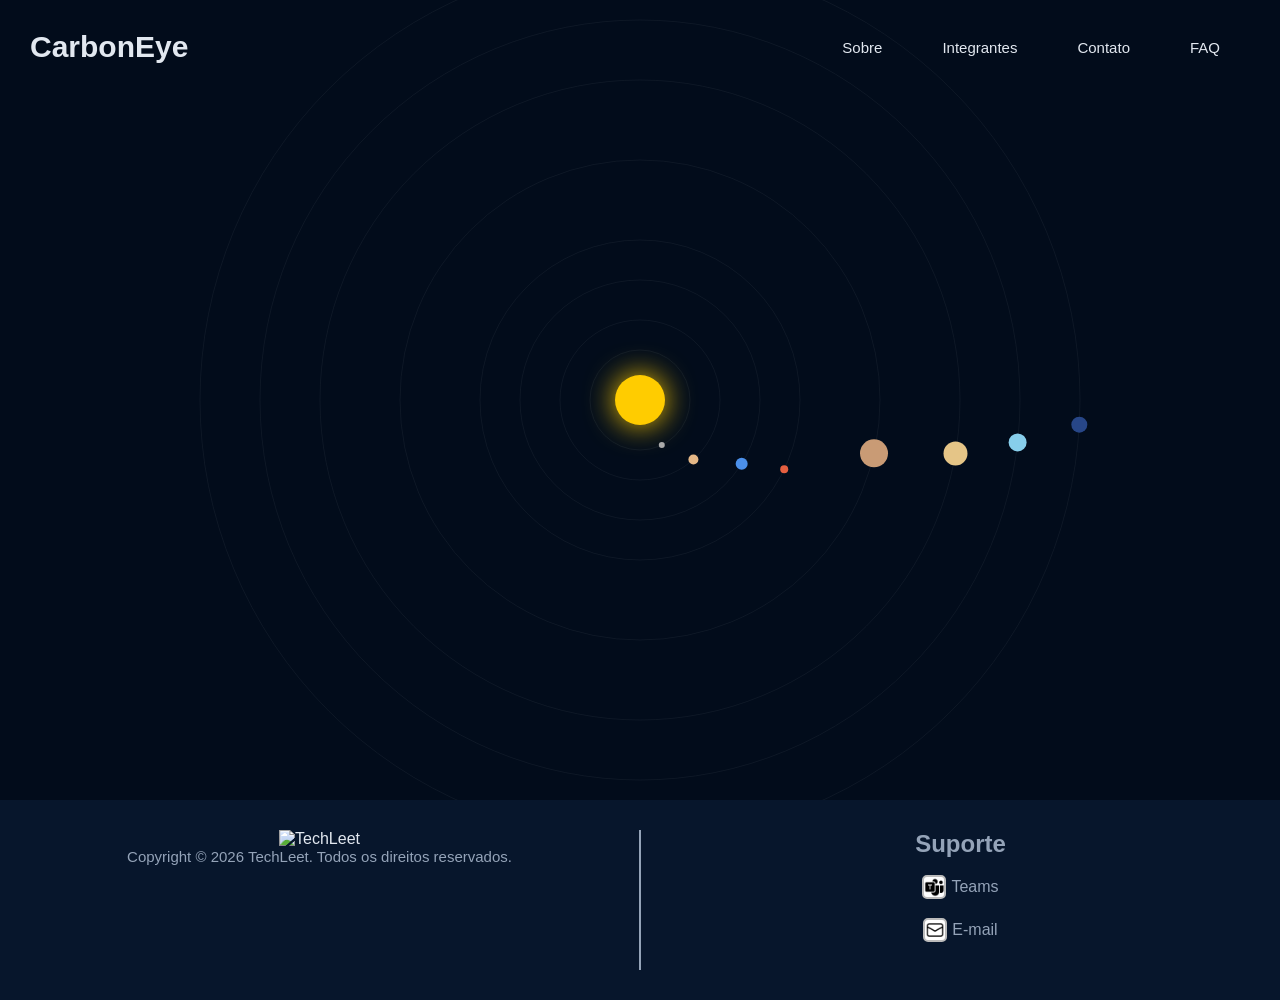
==== index.html @ 5756db4b "Criação do Site inicial" ====
<!DOCTYPE html>
<html lang="pt-BR">
    <head>
        <meta charset="UTF-8">
        <meta name="viewport" content="width=device-width, initial-scale=1.0">
        <title>Home</title>
        <link rel="icon" type="image/x-icon" href="imagens/IconeHome.png">
        <link rel="stylesheet" href="css/style.css">
        <link rel="stylesheet" href="css/variaveis.css">
        <link rel="stylesheet" href="css/head.css">
        <link rel="stylesheet" href="css/footer.css">
        <link rel="stylesheet" href="css/index.css">
        <script src="js/menu.js"></script>
        <script type="module" src="js/sistema-solar.js"></script>
    </head>
    <body>
        <!-- Cabeçalho / Cabeça do site -->
        <section id="head">
            <canvas id="sistemaSolar"></canvas>
            <header>
                <div id="nome">
                    <a href="index.html"><h1>CarbonEye</h1></a>
                </div>
                <button type="button" id="menu-hamburguer"
                    aria-label="Abrir menu" aria-controls="navegacao"
                    aria-expanded="false">
                    <span></span>
                    <span></span>
                    <span></span>
                </button>
                <div id="navegacao">
                    <nav>
                        <a href="sobre.html">Sobre</a>
                        <a href="integrantes.html">Integrantes</a>
                        <a href="contato.html">Contato</a>
                        <a href="faq.html">FAQ</a>
                    </nav>
                </div>
            </header>
        </section>
        <section>
        <!-- Rodapé / Footer do site -->
        <footer>
            <div class="logo-footer">
                <img src="assets/TechLeet.png" alt="TechLeet">
                <p>Copyright © 2026 TechLeet. Todos os direitos reservados.</p>
            </div>
            <div class="logo-footer2">
                <h3 id="titulo_suporte">Suporte</h3>
                <div class="suport">
                    <img src="assets/teams.png" alt="Teams">
                    <a
                        href="https://teams.microsoft.com/l/chat/48:notes/conversations?context=%7B%22contextType%22%3A%22chat%22%7D">Teams</a>
                </div>
                <div class="suport">
                    <img src="assets/email.png" alt="e-mail">
                    <a href="mailto:rm570024@fiap.com.br">E-mail</a>
                </div>
            </div>
        </footer>
    </body>
</html>
---- css/style.css ----
/* Style de todas as páginas */
* {
  margin: 0;
  padding: 0;
  position: relative; /* Necessário para o z-index funcionar */
  z-index: 1;
  text-decoration: none;
  color: var(--color-text);
}

/* Evita rolagem horizontal indesejada em telas menores */
body {
  overflow-x: hidden; 
}
---- css/variaveis.css ----
/* Variáveis */
:root {
  --background-site: #020c1b;
  --primary-color: #00d2ff;
  --secondary-color: #7928ca;
  --color-text: #e2e8f0;
  --background-footer: #07162c;
  --color-text-footer: #94a3b8;
  --font: DM Sans, sans-serif;
}
---- css/head.css ----
/* Cabeçalho do site */
#head { 
  background-color: var(--background-site);
  height: 800px;
  position: relative;
  overflow: hidden;
}

/* Estilo do canvas do Sistema Solar */
#sistemaSolar {
  position: absolute;
  top: 0;
  left: 0;
  width: 100%;
  height: 100%;
  z-index: 0; /* Coloca o canvas atrás de tudo */
}

header {
  position: relative; /* Garante que o header fique sobre o canvas */
  z-index: 1; /* Traz o header para a frente */
  display: flex;
  align-items: center;
  justify-content: space-between;
}

header h1 {
  padding: 30px;
  font-size: 30px;
  font-family: var(--font);
}

/* Navegação desktop */
#navegacao {
  display: flex;
  align-items: center;
  margin-right: 50px;
}

#navegacao nav {
  display: flex;
  gap: 40px;
}

#navegacao a {
  position: relative;
  color: var(--font);
  text-decoration: none;
  font-size: 15px;
  font-family: var(--font);
  padding: 10px;
}

/* Animação hover */
#navegacao a::after {
  content: '';
  position: absolute;
  bottom: 0;
  left: 0;
  width: 0;
  height: 2px;
  background: #fff;
  transition: width 0.3s ease;
}

#navegacao a:hover::after {
  width: 100%;
}

/* Botão do menu hamburguer (visível apenas em telas menores) */
#menu-hamburguer {
  display: none;
  flex-direction: column;
  justify-content: space-between;
  width: 32px;
  height: 24px;
  padding: 0;
  margin-right: 20px;
  background: transparent;
  border: none;
  cursor: pointer;
}

#menu-hamburguer span {
  display: block;
  width: 100%;
  height: 3px;
  background-color: #fff;
  border-radius: 2px;
  transition: transform 0.3s ease, opacity 0.3s ease;
}

/* Transforma o ícone em "X" quando o menu está aberto */
#menu-hamburguer.ativo span:nth-child(1) {
  transform: translateY(10.5px) rotate(45deg);
}

#menu-hamburguer.ativo span:nth-child(2) {
  opacity: 0;
}

#menu-hamburguer.ativo span:nth-child(3) {
  transform: translateY(-10.5px) rotate(-45deg);
}

/* Responsividade: tablets e smartphones */
@media (max-width: 768px) {
  /* Body em coluna: cada section contém suas margens e o footer fica no rodapé */
  body {
    display: flex;
    flex-direction: column;
    min-height: 100vh;
  }

  #head {
    height: auto;
    flex: 1 0 auto;
  }

  header {
    flex-wrap: wrap;
  }

  header h1 {
    padding: 18px 15px;
    font-size: 20px;
  }

  #menu-hamburguer {
    display: flex;
  }

  #navegacao {
    width: 100%;
    margin-right: 0;
    max-height: 0;
    overflow: hidden;
    transition: max-height 0.3s ease;
  }

  #navegacao.aberto {
    max-height: 320px;
  }

  #navegacao nav {
    flex-direction: column;
    gap: 0;
    width: 100%;
    background-color: var(--secondary-color);
  }

  #navegacao a {
    padding: 16px 20px;
    font-size: 16px;
    border-top: 1px solid var(--primary-color);
  }
}
---- css/footer.css ----
footer {
  display: flex;
  align-items: center;
  background-color: var(--background-footer);
  height: 200px;
}

.logo-footer {
  text-align: center;
  align-items: center;
  border-right: 2px solid var(--color-text-footer);
  width: 50%;
  height: 70%;
}

.logo-footer2 {
  text-align: center;
  align-items: center;
  width: 50%;
  height: 70%;
}

.logo-footer p {
  font-size: 15px;
  font-family: var(--font);
  color: var(--color-text-footer);
}

img {
  height: 100px;
}

.suport {
  display: flex;
  justify-content: center;
  align-items: center;
  height: 20%;
  width: 100%;
  margin-top: 15px;
}

h3#titulo_suporte {
  color: var(--color-text-footer);
  font-family: var(--font);
  font-size: 24px;
}

.suport a {
  color: var(--color-text-footer);
  font-family: var(--font);
}

.suport img {
  margin-right: 5px;
  width: 20px;
  height: 20px;
  background-color: white;
  border-radius: 5px;
  border: 2px solid rgb(187, 187, 187);
}

/*  Responsividade: tablets e smartphones  */
@media (max-width: 768px) {
  footer {
    flex-direction: column;
    height: auto;
    padding: 30px 0;
    gap: 25px;
  }

  .logo-footer {
    width: 90%;
    height: auto;
    border-right: none;
    border-bottom: 2px solid rgb(160, 155, 185);
    padding-bottom: 25px;
  }

  .logo-footer:last-child {
    border-bottom: none;
    padding-bottom: 0;
  }

  .logo-footer>img {
    height: 70px;
  }
}
---- css/index.css ----
body {
  overflow-x: hidden;
  font-family: var(--font);
}

/* Texto central */
section#head div#mensagem_central p {
    display: flex;
    justify-content: center;
    align-items: center;
}

#mensagem_central {
    margin-top: 200px;
}

#Avatar {
  animation: avatar-color-change 4s infinite alternate;
  font-weight: bold;
  font-size: 60px;
}
#Inteligente {
  margin-top: -20px;
  font-size: 70px;
}
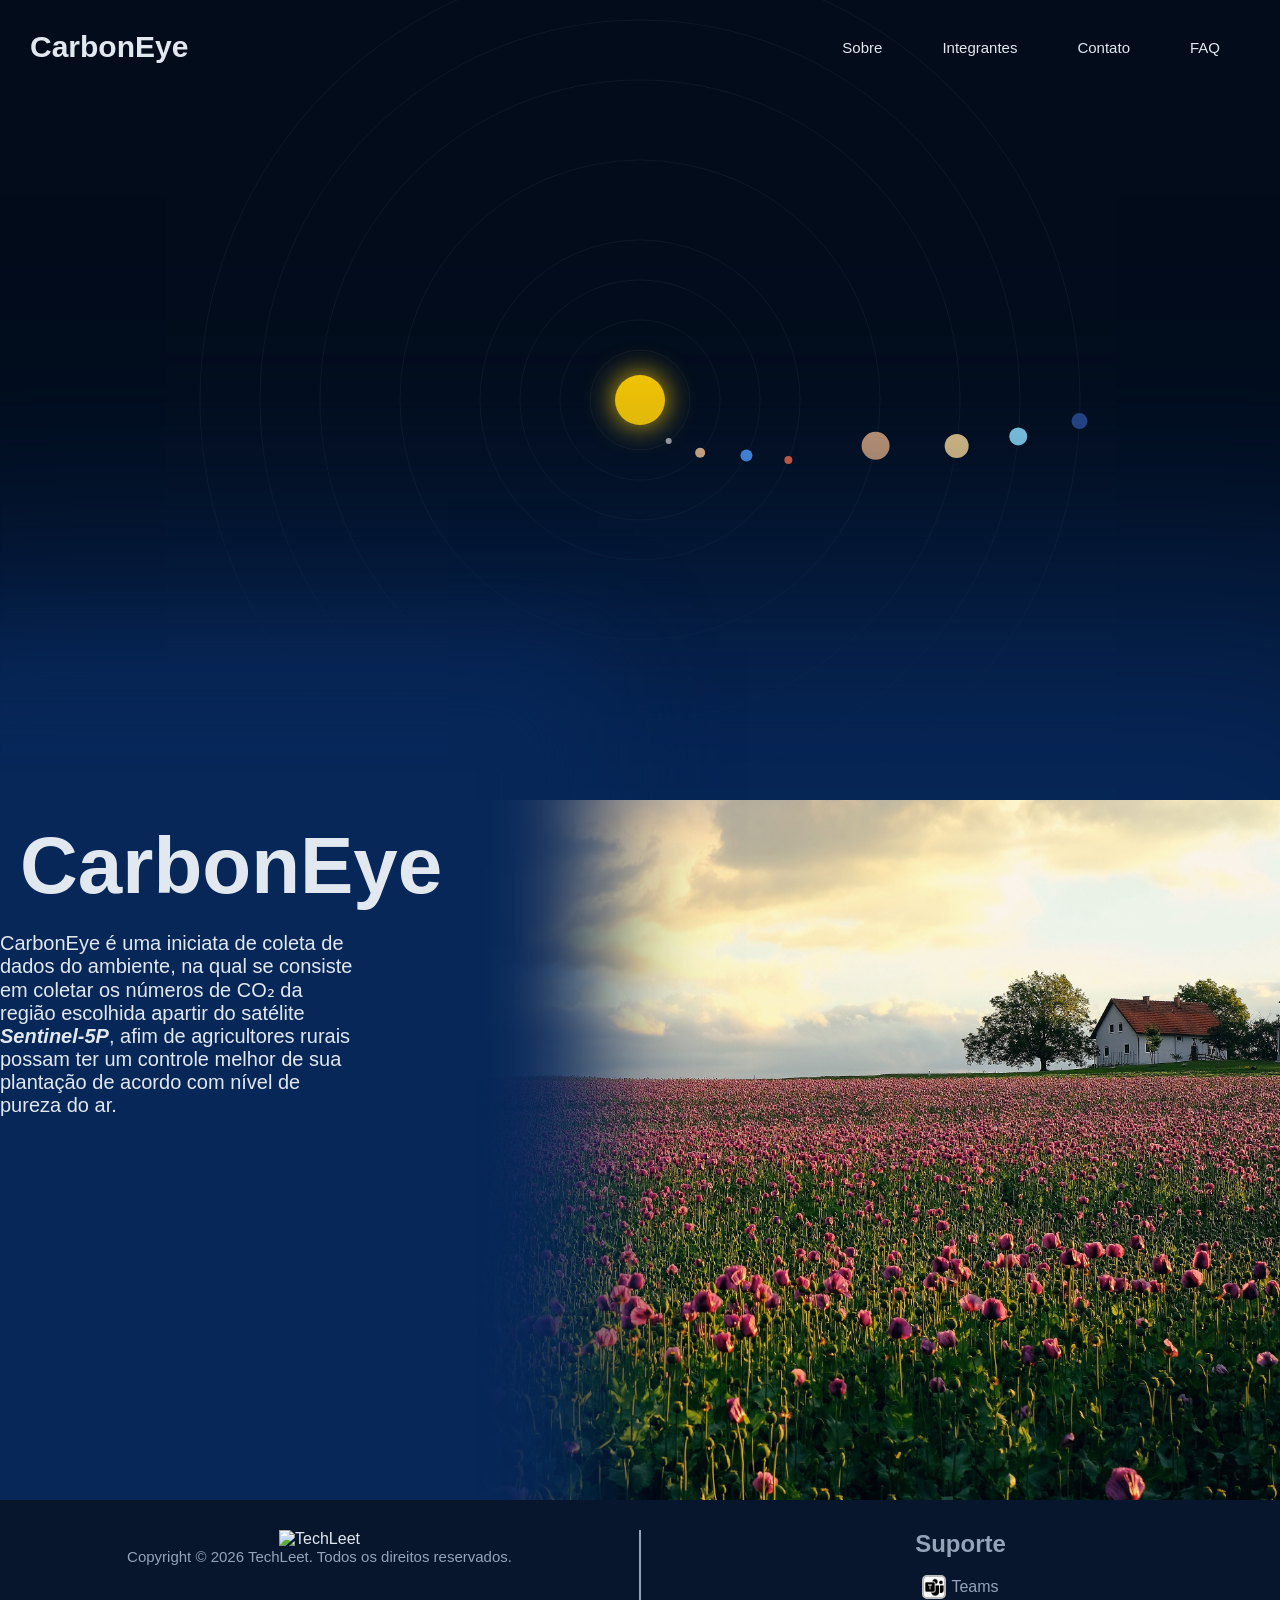
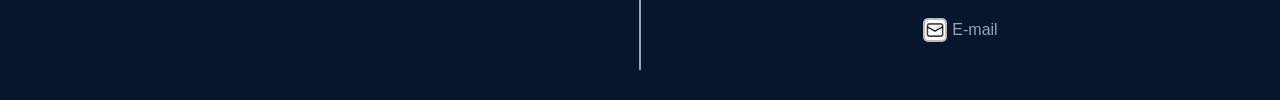
==== commit d280270f: "Implementação conteúdo index" ====
--- a/index.html
+++ b/index.html
@@ -38,7 +38,15 @@
                 </div>
             </header>
         </section>
-        <section>
+        <main>
+            <div id="texto_inicial">
+                <h2>CarbonEye</h2>
+                <p>CarbonEye é uma iniciata de coleta de dados do ambiente, na qual se consiste em coletar os números de CO₂ da região escolhida apartir do satélite <i><b>Sentinel-5P</b></i>,  afim de agricultores rurais possam ter um controle melhor de sua plantação de acordo com nível de pureza do ar.</p>
+                <p>  </p>
+            </div>
+            <div id="imagem_inicial">
+            </div>
+        </main>
         <!-- Rodapé / Footer do site -->
         <footer>
             <div class="logo-footer">
--- a/css/index.css
+++ b/css/index.css
@@ -3,23 +3,41 @@
   font-family: var(--font);
 }
 
-/* Texto central */
-section#head div#mensagem_central p {
-    display: flex;
-    justify-content: center;
-    align-items: center;
+main {
+  display: flex;
+  height: 700px;
+  background-color: #072759;
+  box-shadow: 0px 0px 1000px 220px #072759;
 }
 
-#mensagem_central {
-    margin-top: 200px;
+
+
+#texto_inicial {
+  background-color: #072759;
+  width: 35%;
+  text-align: center;
+  justify-items: center;
+  z-index: 2;
+  box-shadow:0px 0px 100px 150px #072759;
+}
+#texto_inicial h2{
+  font-size: 80px;
+  margin: 20px;
+  font-family: 'Poppins', sans-serif;
+}
+#texto_inicial p{
+  margin-top: 15px;
+  width: 80%;
+  text-align: left;
+  height: auto;
+  font-size: 20px;
+  font-family: 'Poppins', sans-serif;
 }
 
-#Avatar {
-  animation: avatar-color-change 4s infinite alternate;
-  font-weight: bold;
-  font-size: 60px;
-}
-#Inteligente {
-  margin-top: -20px;
-  font-size: 70px;
+#imagem_inicial {
+  background-image: url(/assets/plantacao.jpg);
+  background-size: cover;
+  background-position: right;
+  width: 65%; 
+  z-index: 1;
 }
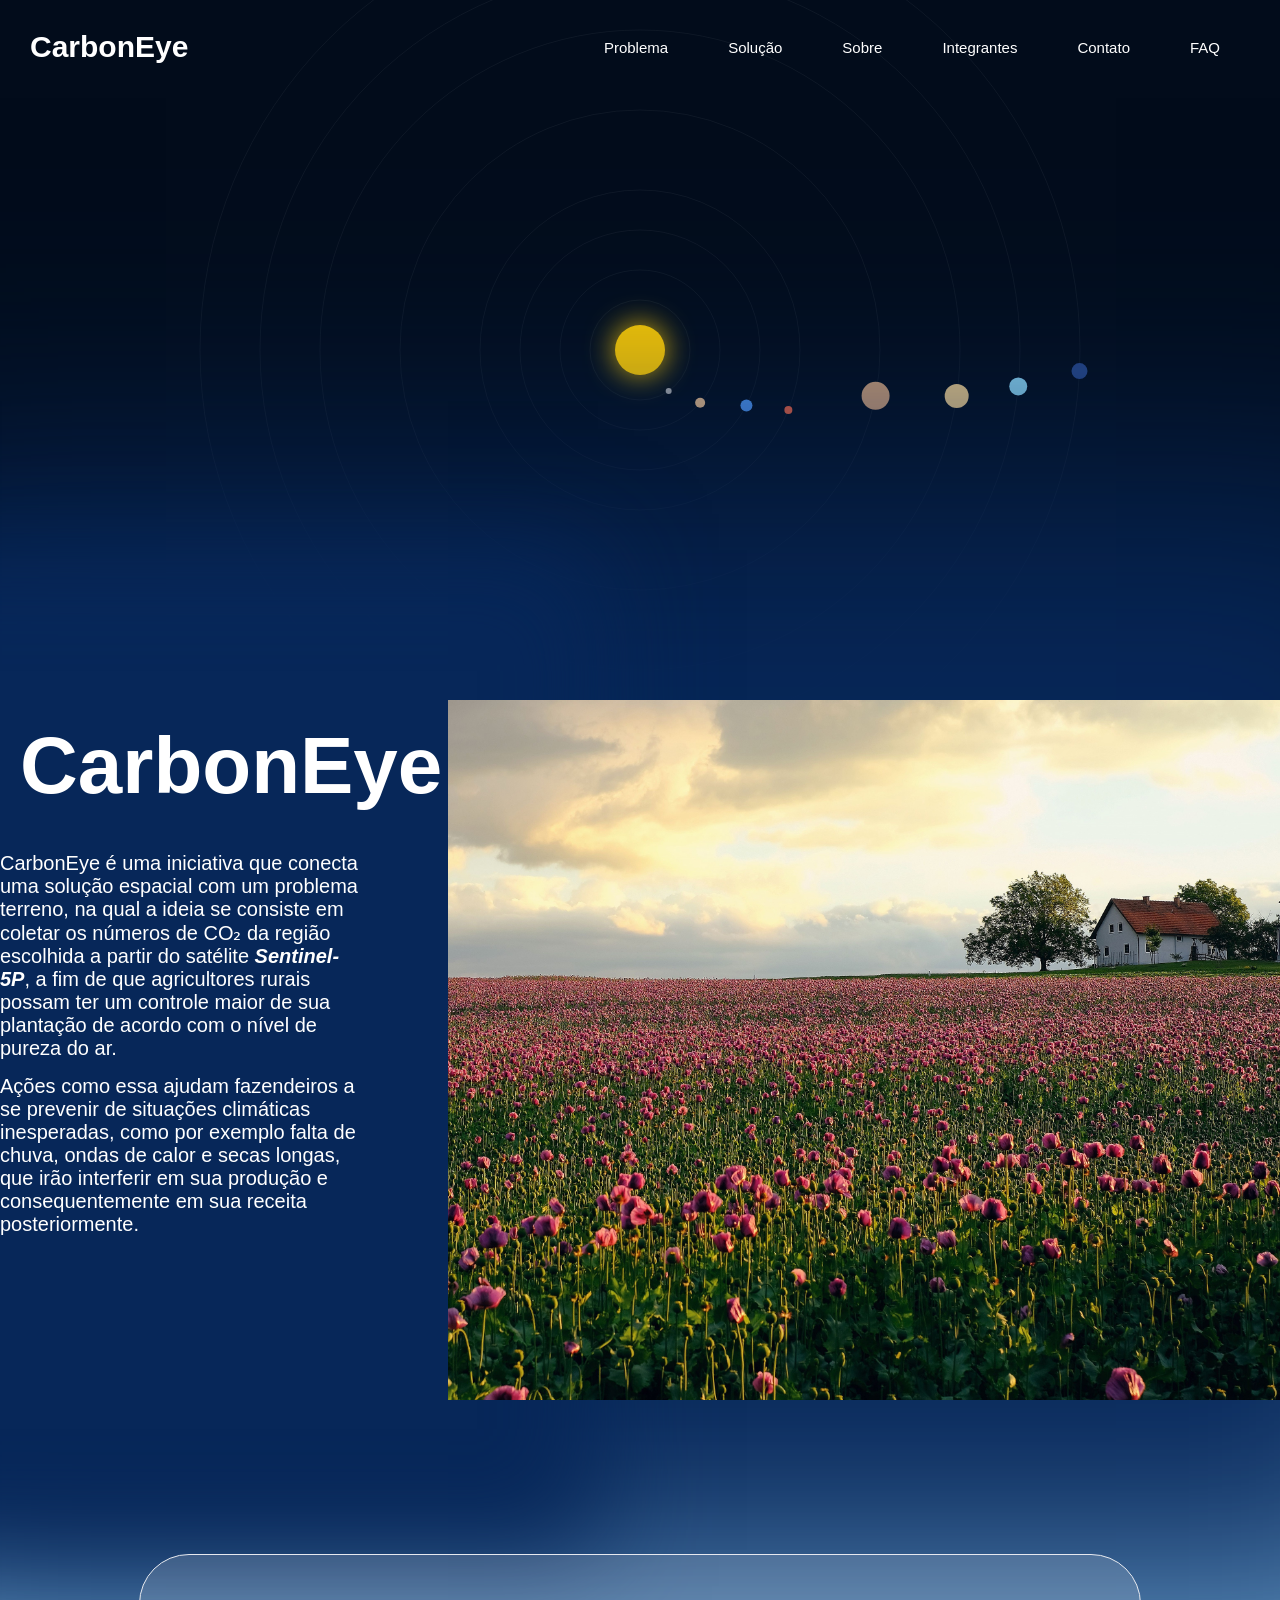
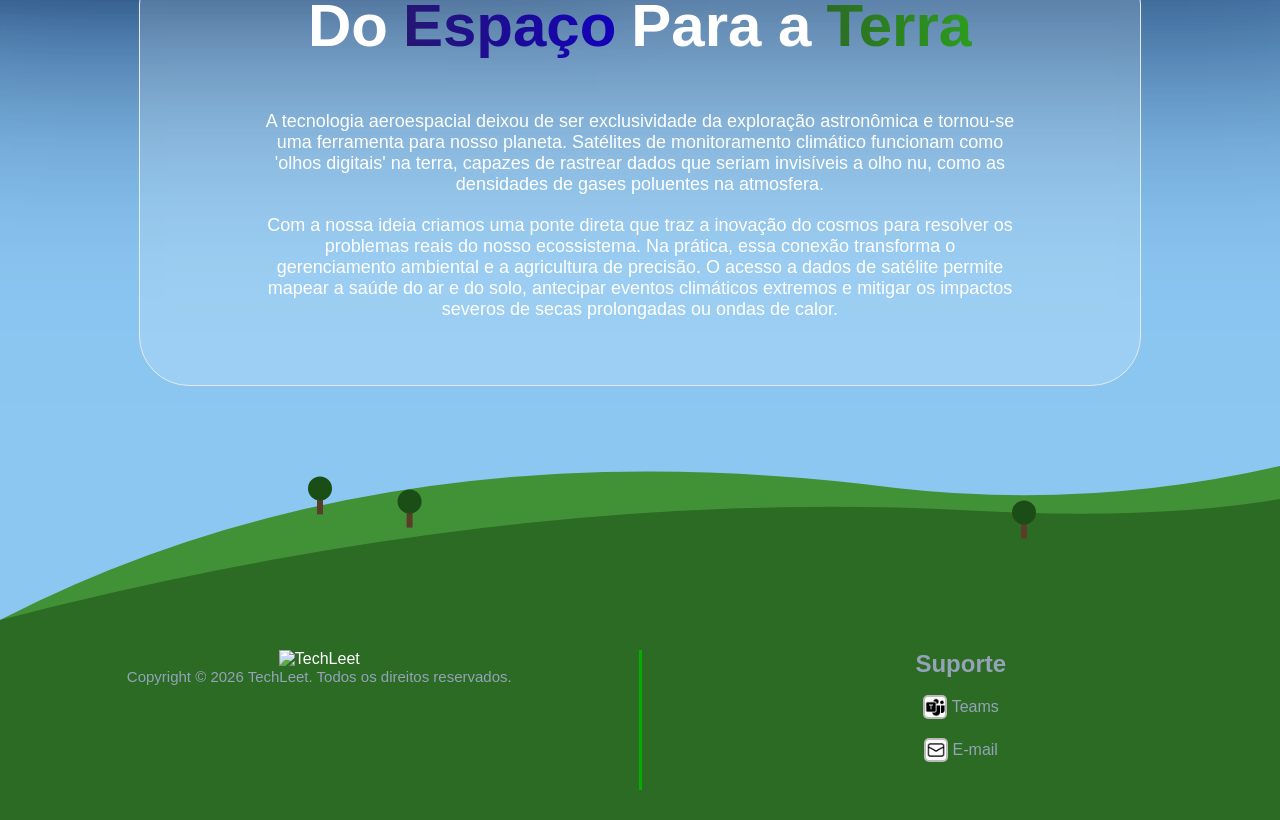
==== commit ecf5d1b9: "Construção do index" ====
--- a/index.html
+++ b/index.html
@@ -10,8 +10,9 @@
         <link rel="stylesheet" href="css/head.css">
         <link rel="stylesheet" href="css/footer.css">
         <link rel="stylesheet" href="css/index.css">
-        <script src="js/menu.js"></script>
+        <script type="module" src="js/menu.js"></script>
         <script type="module" src="js/sistema-solar.js"></script>
+        <script type="module" src="js/footer.js"></script>
     </head>
     <body>
         <!-- Cabeçalho / Cabeça do site -->
@@ -30,6 +31,8 @@
                 </button>
                 <div id="navegacao">
                     <nav>
+                        <a href="problema.html">Problema</a>
+                        <a href="solucao.html">Solução</a>
                         <a href="sobre.html">Sobre</a>
                         <a href="integrantes.html">Integrantes</a>
                         <a href="contato.html">Contato</a>
@@ -41,12 +44,33 @@
         <main>
             <div id="texto_inicial">
                 <h2>CarbonEye</h2>
-                <p>CarbonEye é uma iniciata de coleta de dados do ambiente, na qual se consiste em coletar os números de CO₂ da região escolhida apartir do satélite <i><b>Sentinel-5P</b></i>,  afim de agricultores rurais possam ter um controle melhor de sua plantação de acordo com nível de pureza do ar.</p>
-                <p>  </p>
+                <p>CarbonEye é uma iniciativa que conecta uma solução
+                    espacial com
+                    um problema terreno, na qual a ideia se consiste em
+                    coletar
+                    os números de CO₂ da região escolhida a partir do
+                    satélite
+                    <i><b>Sentinel-5P</b></i>, a fim de que agricultores
+                    rurais
+                    possam ter um controle maior de sua plantação de acordo
+                    com o nível de pureza do ar.</p>
+                <p>Ações como essa ajudam fazendeiros a se prevenir de
+                    situações climáticas inesperadas, como por exemplo falta
+                    de
+                    chuva, ondas de calor e secas longas, que irão
+                    interferir em
+                    sua produção e consequentemente em sua receita
+                    posteriormente.</p>
             </div>
-            <div id="imagem_inicial">
-            </div>
+            <div id="imagem_inicial"></div>
         </main>
+        <div id="ceu_azul">
+        </div>
+
+        <section id="cenario_chao">
+            <canvas id="canvas_natureza"></canvas>
+        </section>
+
         <!-- Rodapé / Footer do site -->
         <footer>
             <div class="logo-footer">
@@ -66,5 +90,18 @@
                 </div>
             </div>
         </footer>
+
+        <div id="caixa_central">
+            <div id="caixa_titulo">
+                <h4>Do</h4>
+                <h4 id="texto_duas_cores_espaco">Espaço</h4>
+                <h4>Para a </h4>
+                <h4 id="texto_duas_cores_terra">Terra</h4>
+            </div>
+            <div id="caixa_texto">
+                <p>A tecnologia aeroespacial deixou de ser exclusividade da exploração astronômica e tornou-se uma ferramenta  para nosso planeta. Satélites de monitoramento climático funcionam como 'olhos digitais' na terra, capazes de rastrear dados que seriam invisíveis a olho nu, como as densidades de gases poluentes na atmosfera. </p>
+                <p>Com a nossa ideia criamos uma ponte direta que traz a inovação do cosmos para resolver os problemas reais do nosso ecossistema. Na prática, essa conexão transforma o gerenciamento ambiental e a agricultura de precisão. O acesso a dados de satélite permite mapear a saúde do ar e do solo, antecipar eventos climáticos extremos e mitigar os impactos severos de secas prolongadas ou ondas de calor.</p>
+            </div>
+        </div>
     </body>
 </html>
--- a/css/variaveis.css
+++ b/css/variaveis.css
@@ -2,9 +2,9 @@
 :root {
   --background-site: #020c1b;
   --primary-color: #00d2ff;
-  --secondary-color: #7928ca;
-  --color-text: #e2e8f0;
-  --background-footer: #07162c;
+  --secondary-color: #072759;
+  --color-text: #ffffff;
+  --background-footer: #2c6b24;
   --color-text-footer: #94a3b8;
   --font: DM Sans, sans-serif;
 }
--- a/css/head.css
+++ b/css/head.css
@@ -1,7 +1,7 @@
 /* Cabeçalho do site */
 #head { 
   background-color: var(--background-site);
-  height: 800px;
+  height: 800px auto;
   position: relative;
   overflow: hidden;
 }
@@ -44,7 +44,7 @@
 
 #navegacao a {
   position: relative;
-  color: var(--font);
+  color: var(--color-text);
   text-decoration: none;
   font-size: 15px;
   font-family: var(--font);
--- a/css/footer.css
+++ b/css/footer.css
@@ -8,7 +8,7 @@
 .logo-footer {
   text-align: center;
   align-items: center;
-  border-right: 2px solid var(--color-text-footer);
+  border-right: 3px solid #03ad00;
   width: 50%;
   height: 70%;
 }
@@ -59,6 +59,23 @@
   border: 2px solid rgb(187, 187, 187);
 }
 
+#cenario_chao {
+  width: 100%;
+  height: 220px; /* Altura fixa para a janela do cenário de natureza */
+  margin-bottom: 0%;
+  position: relative;
+  overflow: hidden;
+  z-index: 0;
+
+}
+
+#canvas_natureza {
+  width: 100%;
+  height: 100%;
+  display: block;
+  z-index: 0;
+}
+
 /*  Responsividade: tablets e smartphones  */
 @media (max-width: 768px) {
   footer {
--- a/css/index.css
+++ b/css/index.css
@@ -3,41 +3,112 @@
   font-family: var(--font);
 }
 
+#head {
+  height: 700px;
+}
+#sistemaSolar {
+  position: absolute;
+  top: 0;
+  left: 0;
+  width: auto;
+  height: 700px;
+  z-index: 0; /* Coloca o canvas atrás de tudo */
+}
+
 main {
   display: flex;
   height: 700px;
-  background-color: #072759;
-  box-shadow: 0px 0px 1000px 220px #072759;
+  background-color: var(--secondary-color);
+  box-shadow: 0px 0px 1000px 220px var(--secondary-color);
 }
 
-
-
 #texto_inicial {
-  background-color: #072759;
   width: 35%;
   text-align: center;
   justify-items: center;
-  z-index: 2;
-  box-shadow:0px 0px 100px 150px #072759;
+  z-index: 1;
+  box-shadow: 0px 0px 100px 150px var(--secondary-color);
 }
-#texto_inicial h2{
+#texto_inicial h2 {
   font-size: 80px;
   margin: 20px;
-  font-family: 'Poppins', sans-serif;
+  margin-bottom: 40px;
+  font-family: "Poppins", sans-serif;
 }
-#texto_inicial p{
+#texto_inicial p {
   margin-top: 15px;
   width: 80%;
   text-align: left;
   height: auto;
   font-size: 20px;
-  font-family: 'Poppins', sans-serif;
+  font-family: "Poppins", sans-serif;
 }
 
 #imagem_inicial {
   background-image: url(/assets/plantacao.jpg);
   background-size: cover;
   background-position: right;
-  width: 65%; 
+  width: 65%;
   z-index: 1;
-}+}
+
+#ceu_azul {
+  background-color: #8cc7f2;
+  height: 600px;
+  box-shadow: 0px 220px 0px #8cc7f2;
+  z-index: -1;
+}
+
+#caixa_central {
+  background-color: rgba(255, 255, 255, 0.149);
+  height: 430px;
+  width: 1000px;
+  margin-left: 50%;
+  margin-top: -650px;
+  transform: translate(-50%, -50%);
+  z-index: 1;
+  border-radius: 50px;
+  border: 1px solid #e6e9ef;
+  display: grid;
+  place-items: center;
+}
+
+#caixa_titulo {
+  display: flex;
+  justify-content: center;
+  align-items: center;
+  gap: 15px;
+}
+
+#caixa_central h4 {
+  margin-top: -30px;
+  color: var(--color-text);
+  text-align: center;
+  font-size: 60px;
+}
+
+#caixa_texto {
+  text-align: center;
+  width: 75%;
+  margin-top: -100px;
+}
+
+#caixa_texto p {
+  color: var(--color-text);
+  margin-top: 20px;
+  font-size: 18px;
+}
+
+#texto_duas_cores_espaco {
+  background: linear-gradient(to right, #261773, #1301ba);
+  -webkit-background-clip: text;
+  -webkit-text-fill-color: transparent;
+  display: inline-block;
+}
+
+#texto_duas_cores_terra {
+  background: linear-gradient(to right, #2c6b24, #2c9c1d);
+  -webkit-background-clip: text;
+  -webkit-text-fill-color: transparent;
+  display: inline-block;
+}
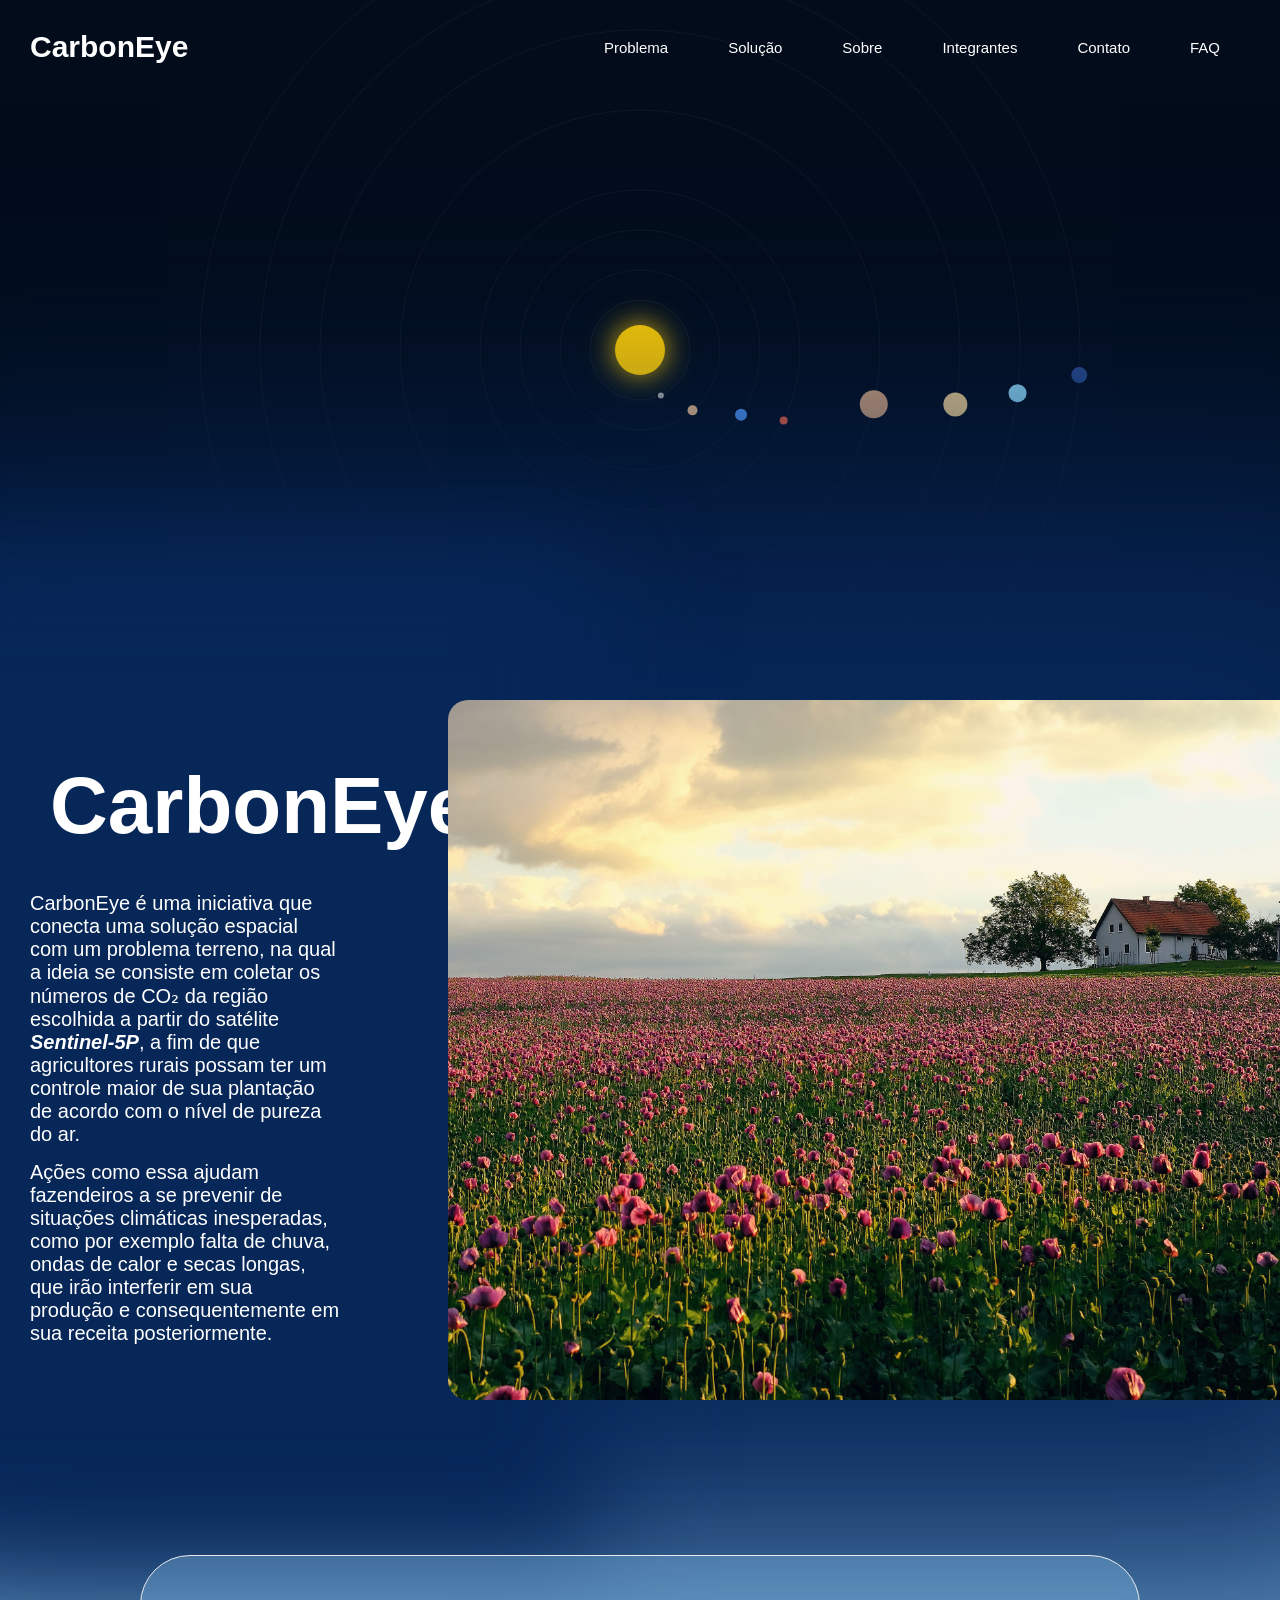
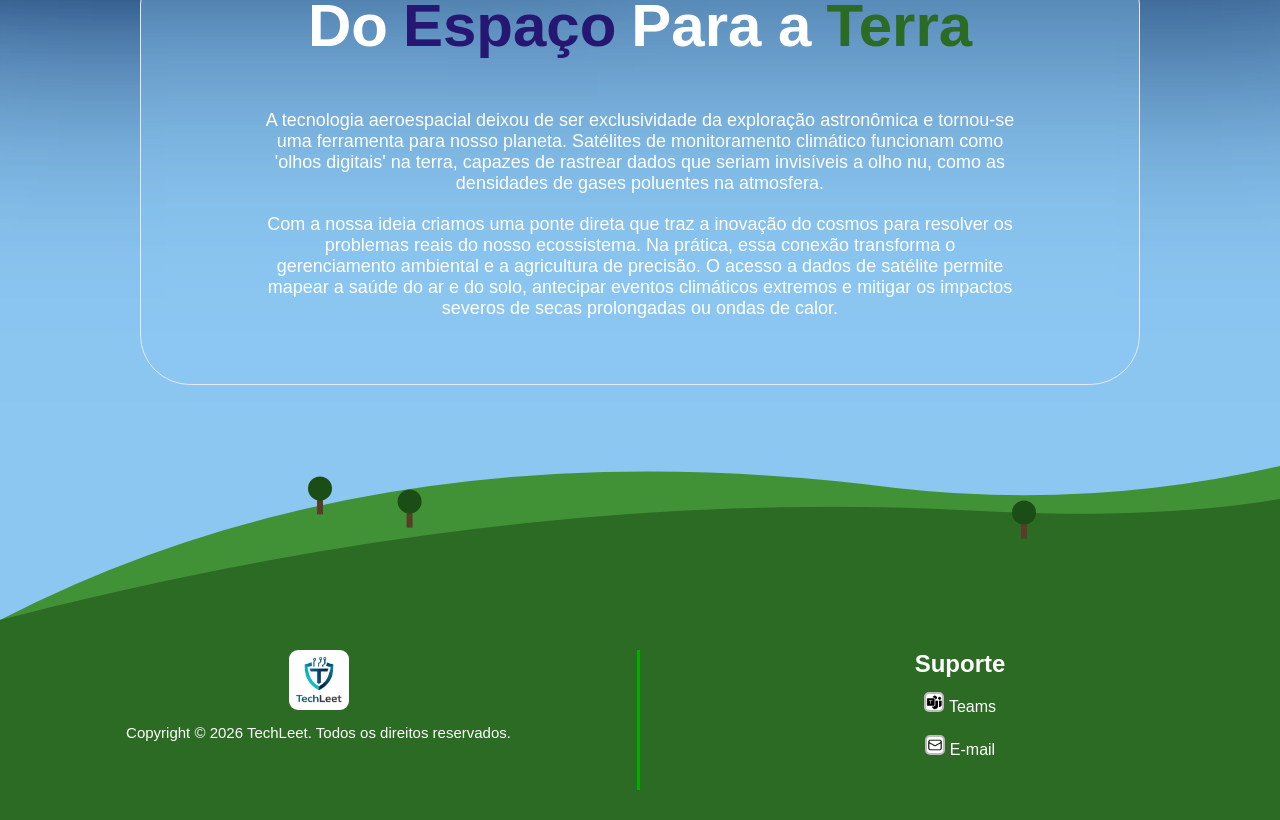
==== commit d0ccd40b: "Mudança texto footer" ====
--- a/index.html
+++ b/index.html
@@ -94,9 +94,9 @@
         <div id="caixa_central">
             <div id="caixa_titulo">
                 <h4>Do</h4>
-                <h4 id="texto_duas_cores_espaco">Espaço</h4>
+                <h4 id="texto_espaco">Espaço</h4>
                 <h4>Para a </h4>
-                <h4 id="texto_duas_cores_terra">Terra</h4>
+                <h4 id="texto_terra">Terra</h4>
             </div>
             <div id="caixa_texto">
                 <p>A tecnologia aeroespacial deixou de ser exclusividade da exploração astronômica e tornou-se uma ferramenta  para nosso planeta. Satélites de monitoramento climático funcionam como 'olhos digitais' na terra, capazes de rastrear dados que seriam invisíveis a olho nu, como as densidades de gases poluentes na atmosfera. </p>
--- a/css/variaveis.css
+++ b/css/variaveis.css
@@ -4,7 +4,8 @@
   --primary-color: #00d2ff;
   --secondary-color: #072759;
   --color-text: #ffffff;
+  --title: #0b63D6;
   --background-footer: #2c6b24;
-  --color-text-footer: #94a3b8;
+  --color-text-footer: #ffffff;
   --font: DM Sans, sans-serif;
 }
--- a/css/head.css
+++ b/css/head.css
@@ -8,6 +8,8 @@
 
 /* Estilo do canvas do Sistema Solar */
 #sistemaSolar {
+  display: grid;
+  place-items: center;
   position: absolute;
   top: 0;
   left: 0;
--- a/css/footer.css
+++ b/css/footer.css
@@ -27,7 +27,10 @@
 }
 
 img {
-  height: 100px;
+  height: 60px;
+  margin-bottom: 10px;
+  background-color: white;
+  border-radius: 9px;
 }
 
 .suport {
--- a/css/index.css
+++ b/css/index.css
@@ -1,3 +1,9 @@
+*,
+*::before,
+*::after {
+  box-sizing: border-box;
+}
+
 body {
   overflow-x: hidden;
   font-family: var(--font);
@@ -10,14 +16,16 @@
   position: absolute;
   top: 0;
   left: 0;
-  width: auto;
-  height: 700px;
+  width: 100%;
+  height: 100%;
   z-index: 0; /* Coloca o canvas atrás de tudo */
 }
 
 main {
   display: flex;
-  height: 700px;
+  flex-wrap: wrap;
+  min-height: 700px;
+  height: auto;
   background-color: var(--secondary-color);
   box-shadow: 0px 0px 1000px 220px var(--secondary-color);
 }
@@ -28,9 +36,12 @@
   justify-items: center;
   z-index: 1;
   box-shadow: 0px 0px 100px 150px var(--secondary-color);
+  box-sizing: border-box;
+  padding: 40px 30px;
+  min-width: 280px;
 }
 #texto_inicial h2 {
-  font-size: 80px;
+  font-size: 5rem;
   margin: 20px;
   margin-bottom: 40px;
   font-family: "Poppins", sans-serif;
@@ -49,6 +60,9 @@
   background-size: cover;
   background-position: right;
   width: 65%;
+  border-top-left-radius: 20px;
+  border-bottom-left-radius: 20px;
+  min-height: 700px;
   z-index: 1;
 }
 
@@ -60,9 +74,10 @@
 }
 
 #caixa_central {
-  background-color: rgba(255, 255, 255, 0.149);
+  background-color:#8cc8f254;
   height: 430px;
-  width: 1000px;
+  width: clamp(320px, 90%, 1000px);
+  max-width: 100%;
   margin-left: 50%;
   margin-top: -650px;
   transform: translate(-50%, -50%);
@@ -99,16 +114,87 @@
   font-size: 18px;
 }
 
-#texto_duas_cores_espaco {
-  background: linear-gradient(to right, #261773, #1301ba);
-  -webkit-background-clip: text;
-  -webkit-text-fill-color: transparent;
-  display: inline-block;
-}
-
-#texto_duas_cores_terra {
-  background: linear-gradient(to right, #2c6b24, #2c9c1d);
-  -webkit-background-clip: text;
-  -webkit-text-fill-color: transparent;
-  display: inline-block;
-}
+h4#texto_espaco {
+  color: #261773;
+}
+
+h4#texto_terra {
+color: #2c6b24;
+}
+
+/* Responsividade: tablets */
+@media (min-width: 481px) and (max-width: 1024px) {
+  main {
+    min-height: 600px;
+  }
+
+  #texto_inicial,
+  #imagem_inicial {
+    width: 100%;
+  }
+
+  #caixa_central {
+    margin-top: -750px;
+    width: 88%;
+  }
+
+  #caixa_central h4 {
+    font-size: 3rem;
+  }
+}
+
+/* Responsividade: mobile até 480px */
+@media (max-width: 480px) {
+  #head {
+    height: 520px;
+  }
+
+  #sistemaSolar {
+    height: 100%;
+  }
+
+  main {
+    flex-direction: column;
+    min-height: auto;
+  }
+
+  #texto_inicial,
+  #imagem_inicial {
+    width: 100%;
+  }
+
+  #texto_inicial {
+    padding: 25px 20px;
+  }
+
+  #texto_inicial p {
+    width: 100%;
+    font-size: 18px;
+  }
+
+  #imagem_inicial {
+    min-height: 260px;
+    background-position: center;
+  }
+
+  #ceu_azul {
+    height: 720px;
+    box-shadow: 0px 220px 0px #8cc7f2;
+  }
+
+  #caixa_central {
+    margin-top: -750px;
+    width: 90%;
+    height: 700px;
+    padding: 40px 20px;
+  }
+
+  #caixa_central h4 {
+    font-size: 2rem;
+    line-height: 1.1;
+  }
+
+  #caixa_texto {
+    margin-top: -90px;
+  }
+}
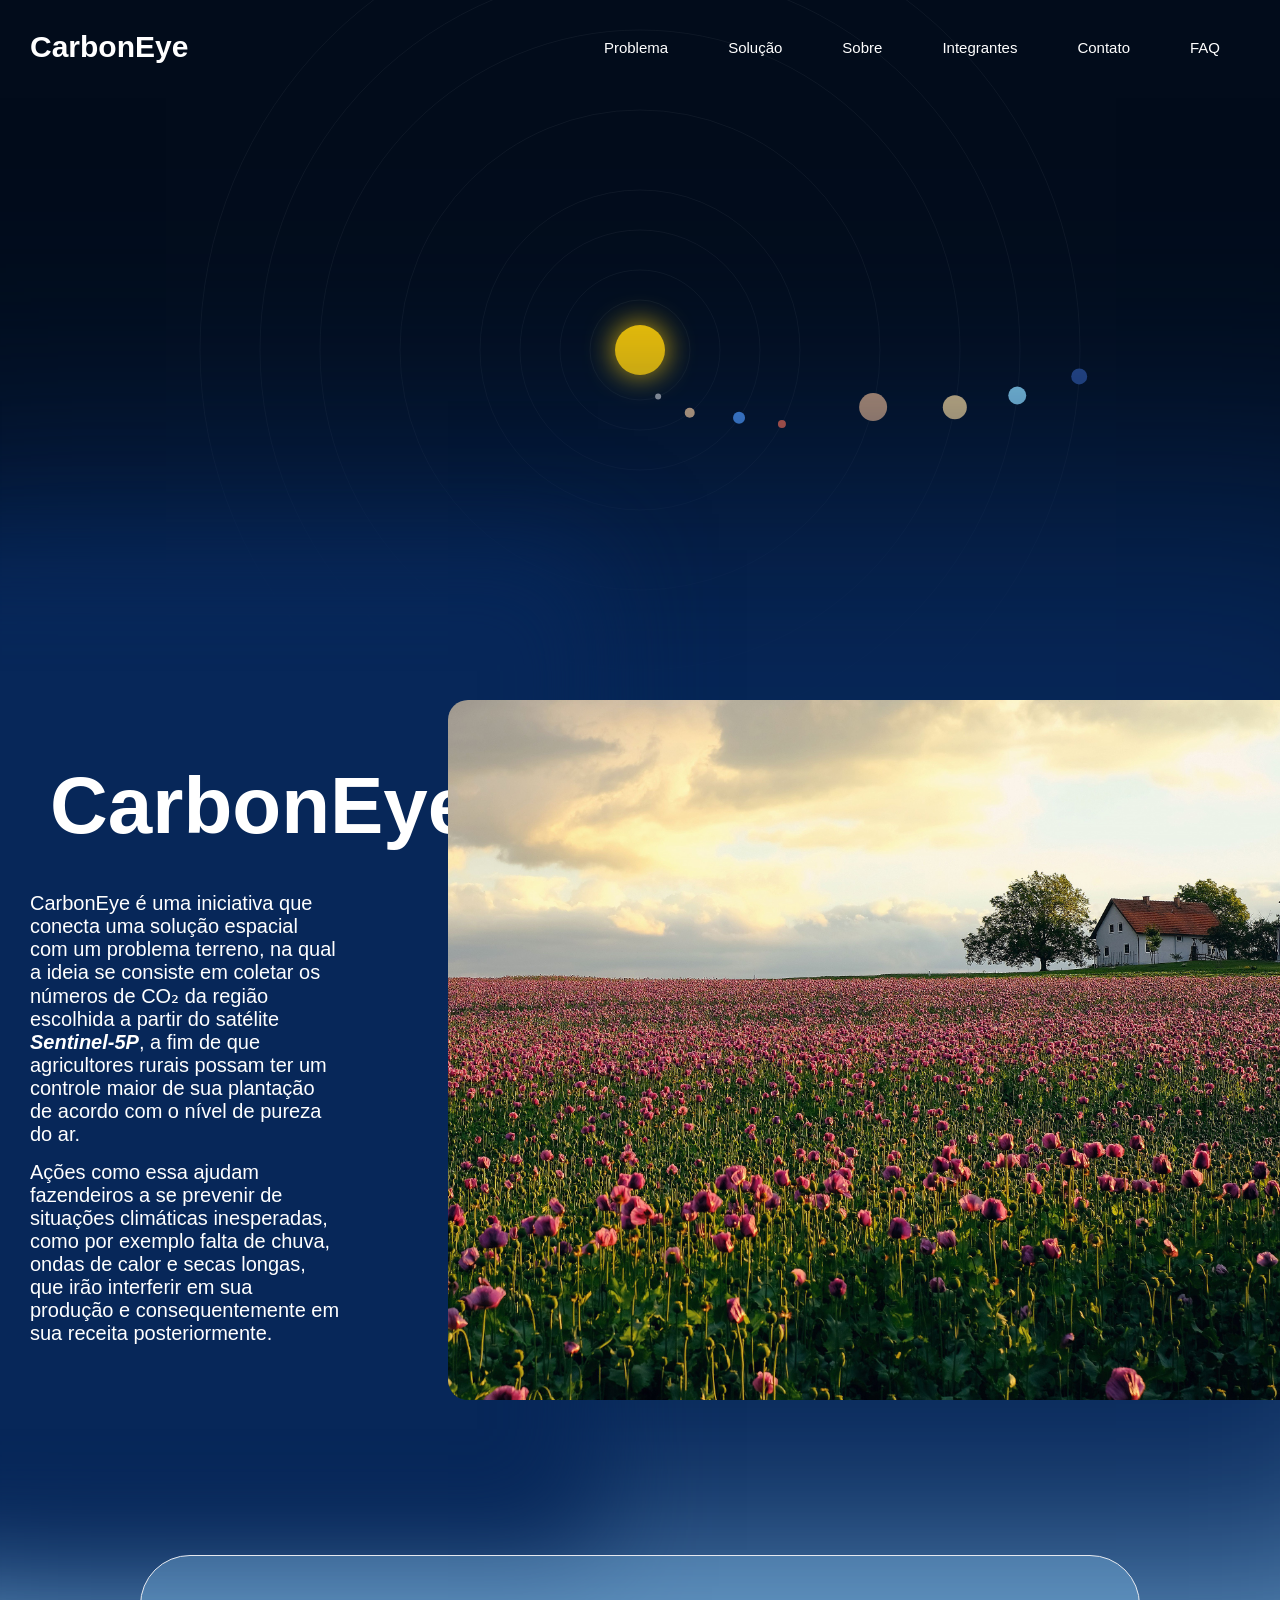
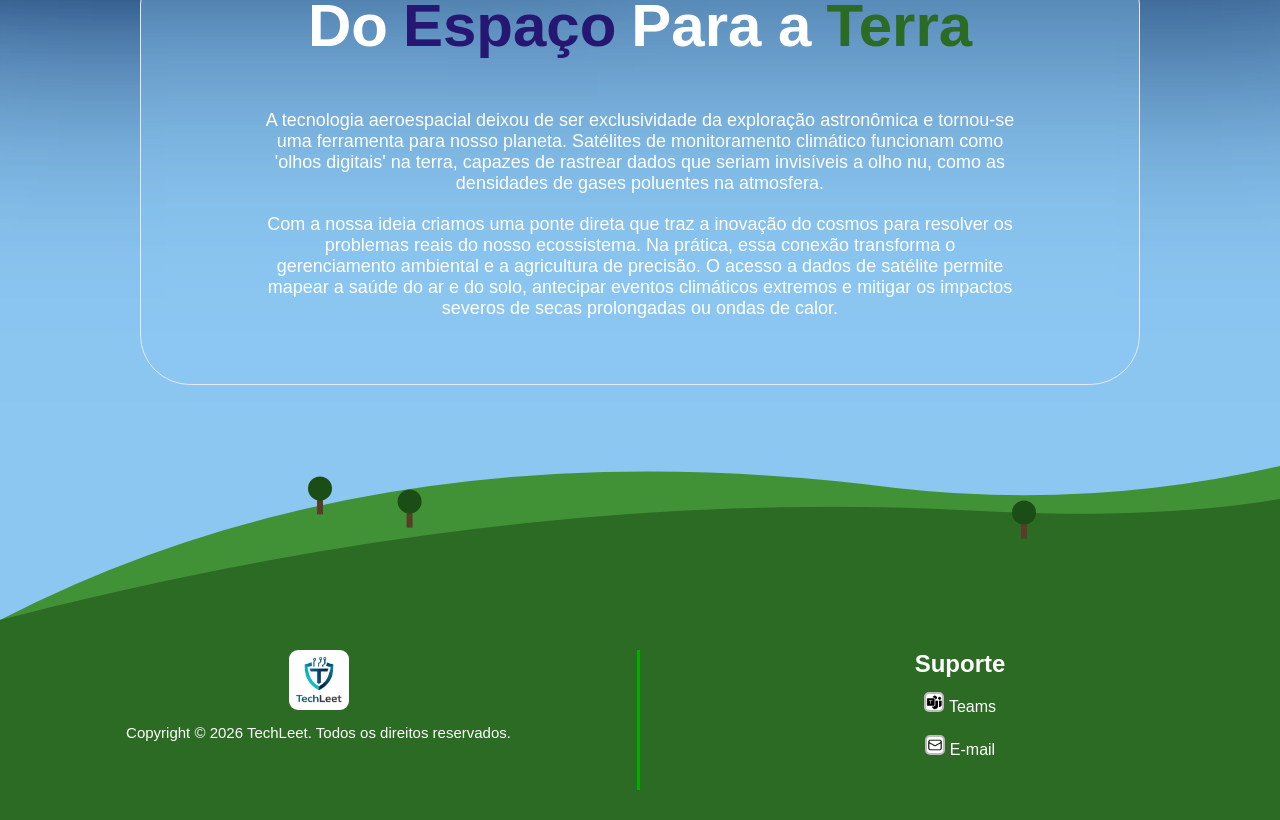
==== commit 2ffbf480: "Comentários" ====
--- a/index.html
+++ b/index.html
@@ -42,6 +42,7 @@
             </header>
         </section>
         <main>
+            <!-- Texto inicial da página' -->
             <div id="texto_inicial">
                 <h2>CarbonEye</h2>
                 <p>CarbonEye é uma iniciativa que conecta uma solução
@@ -66,7 +67,7 @@
         </main>
         <div id="ceu_azul">
         </div>
-
+        <!-- Cenário footer -->
         <section id="cenario_chao">
             <canvas id="canvas_natureza"></canvas>
         </section>
@@ -90,7 +91,7 @@
                 </div>
             </div>
         </footer>
-
+        <!-- Texto central da página -->
         <div id="caixa_central">
             <div id="caixa_titulo">
                 <h4>Do</h4>
--- a/css/footer.css
+++ b/css/footer.css
@@ -64,7 +64,7 @@
 
 #cenario_chao {
   width: 100%;
-  height: 220px; /* Altura fixa para a janela do cenário de natureza */
+  height: 220px;
   margin-bottom: 0%;
   position: relative;
   overflow: hidden;
--- a/css/index.css
+++ b/css/index.css
@@ -29,7 +29,7 @@
   background-color: var(--secondary-color);
   box-shadow: 0px 0px 1000px 220px var(--secondary-color);
 }
-
+/* Texto da página */
 #texto_inicial {
   width: 35%;
   text-align: center;
@@ -65,16 +65,16 @@
   min-height: 700px;
   z-index: 1;
 }
-
+/* Transição de fundo */
 #ceu_azul {
   background-color: #8cc7f2;
   height: 600px;
   box-shadow: 0px 220px 0px #8cc7f2;
   z-index: -1;
 }
-
+/* Texto central da página */
 #caixa_central {
-  background-color:#8cc8f254;
+  background-color: #8cc8f254;
   height: 430px;
   width: clamp(320px, 90%, 1000px);
   max-width: 100%;
@@ -119,7 +119,7 @@
 }
 
 h4#texto_terra {
-color: #2c6b24;
+  color: #2c6b24;
 }
 
 /* Responsividade: tablets */
